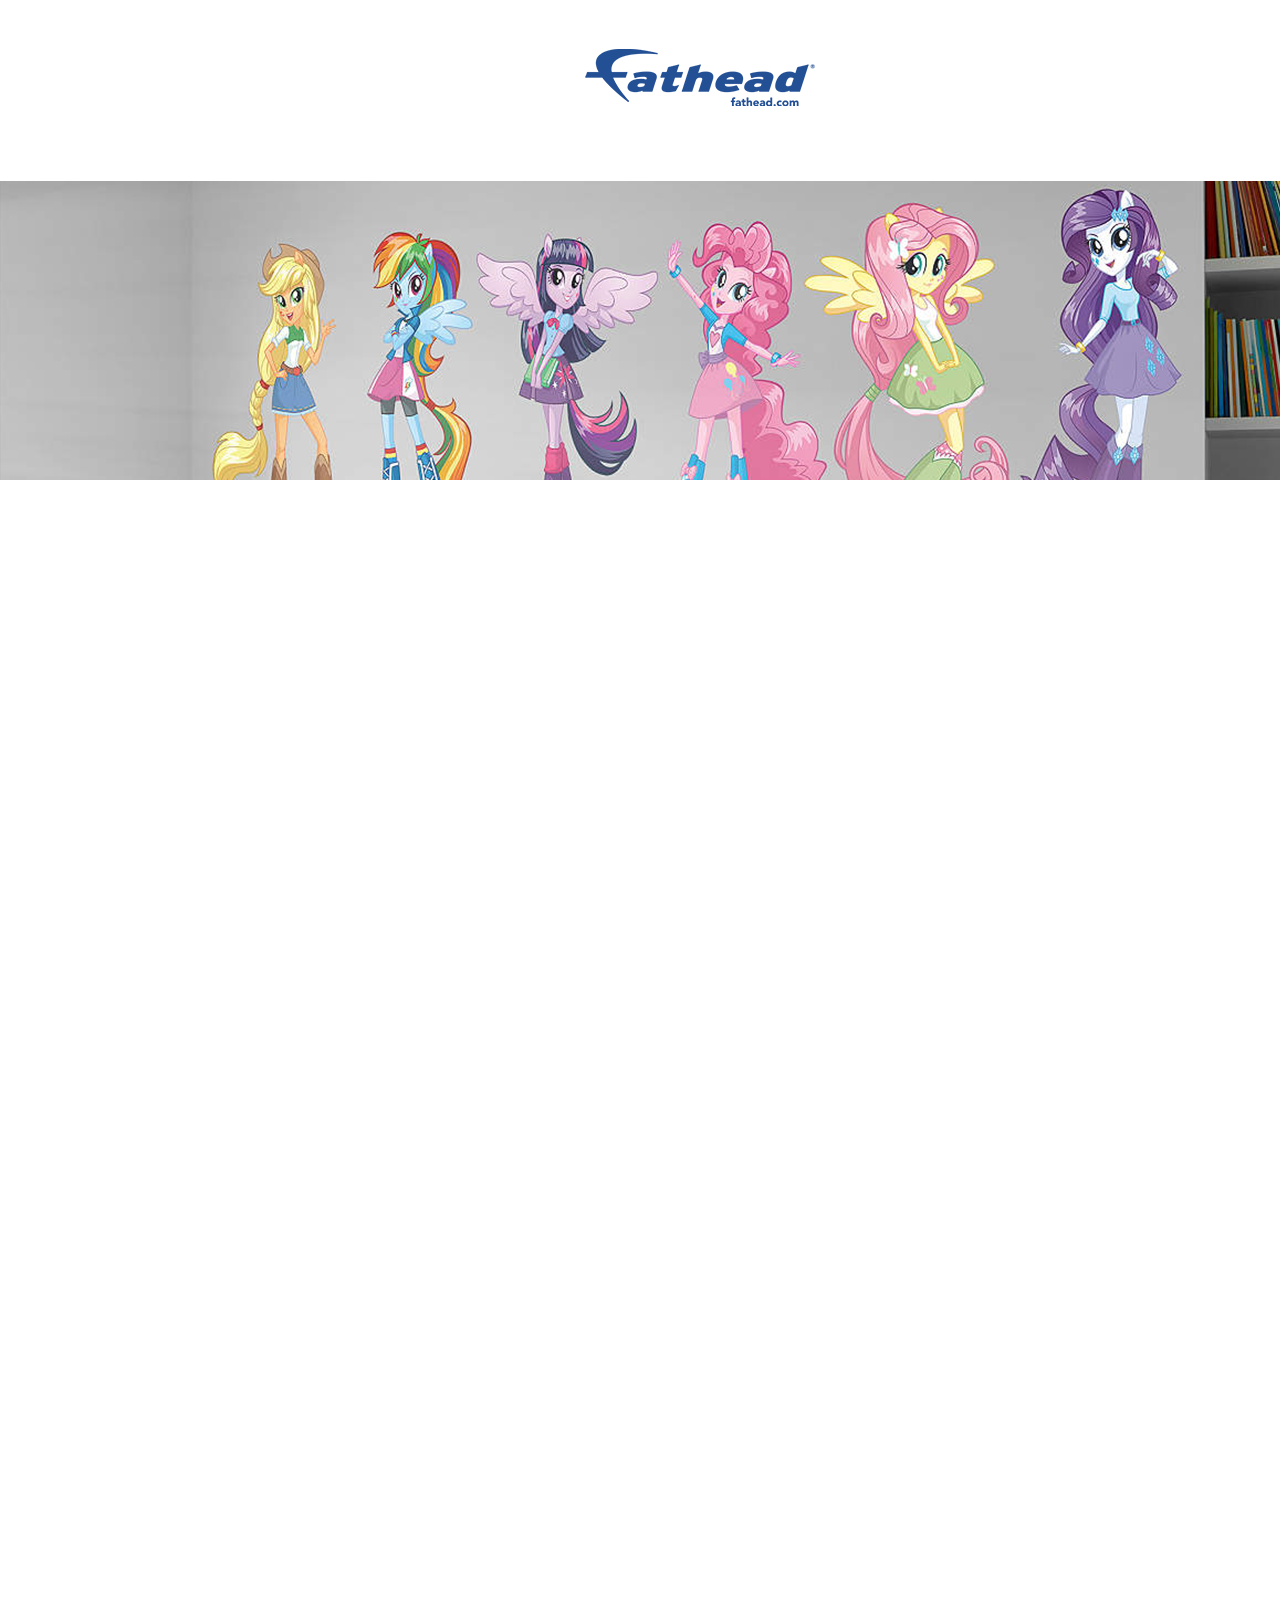
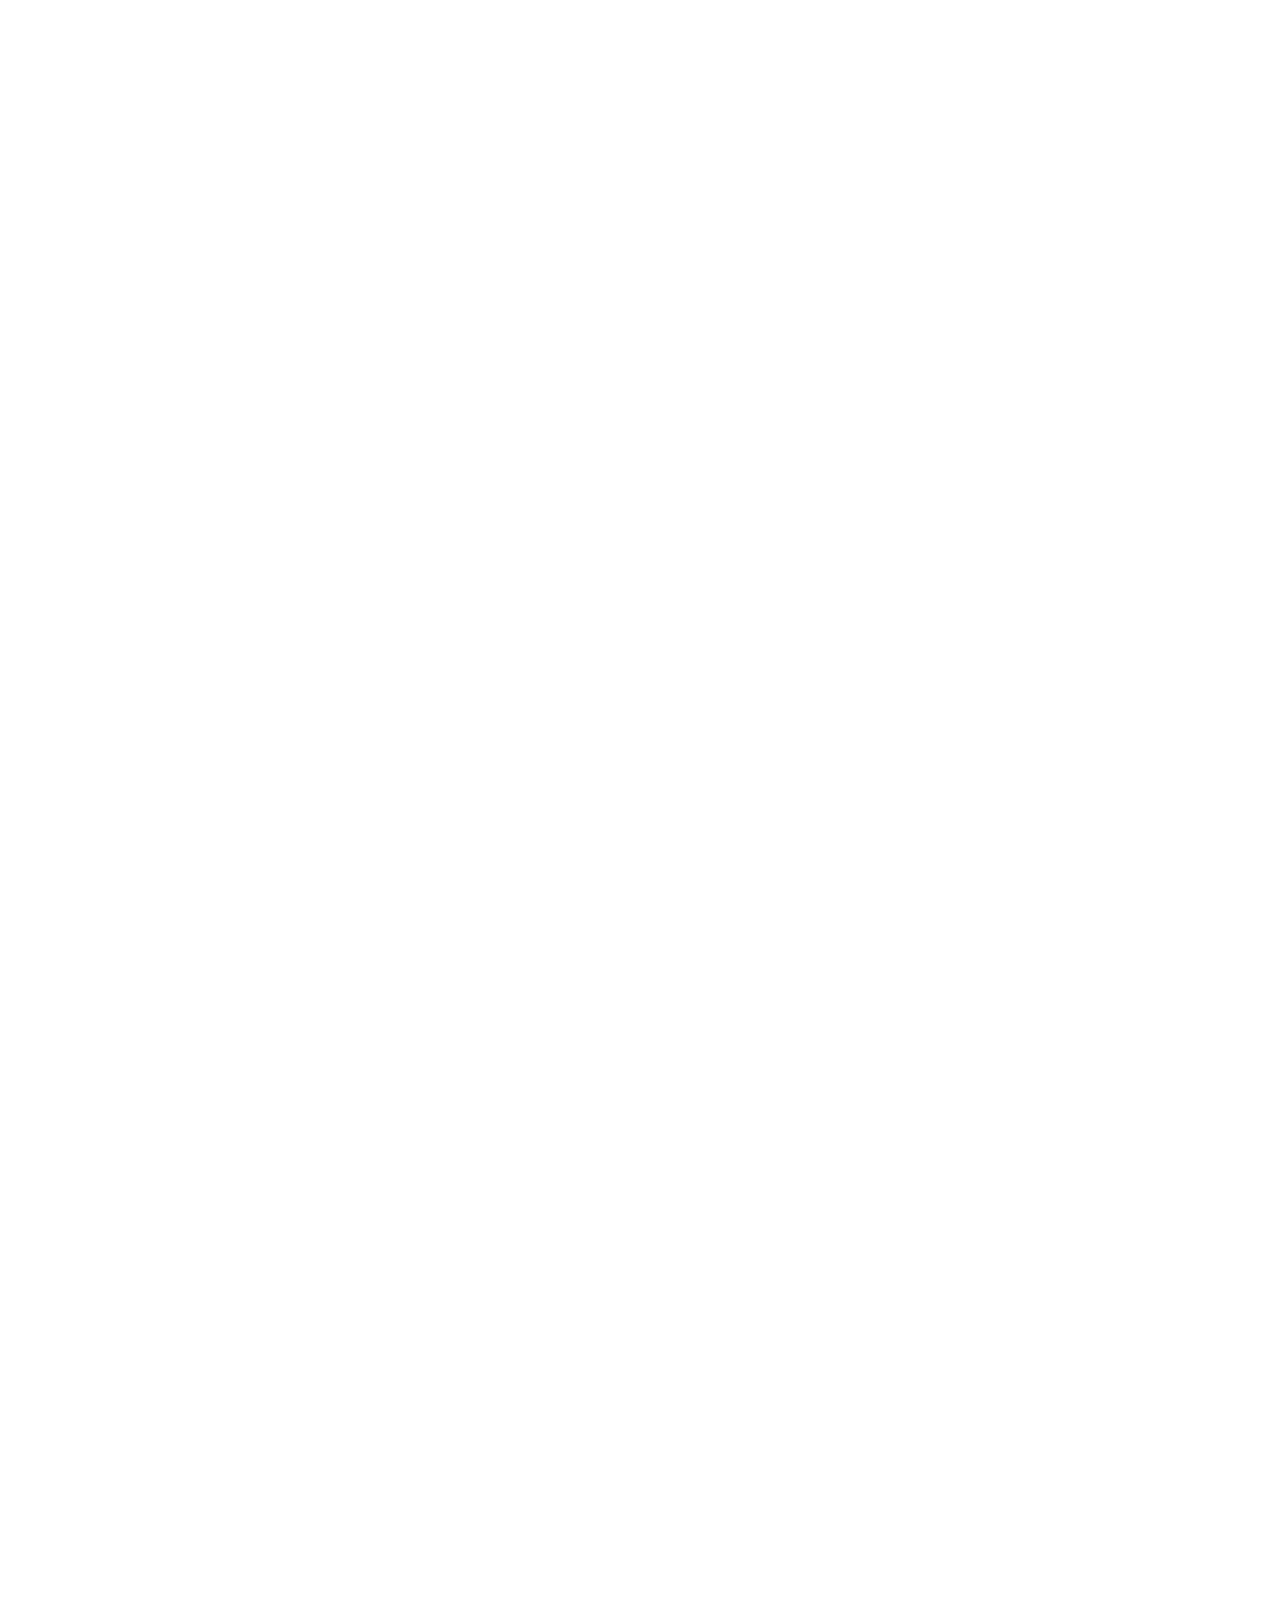
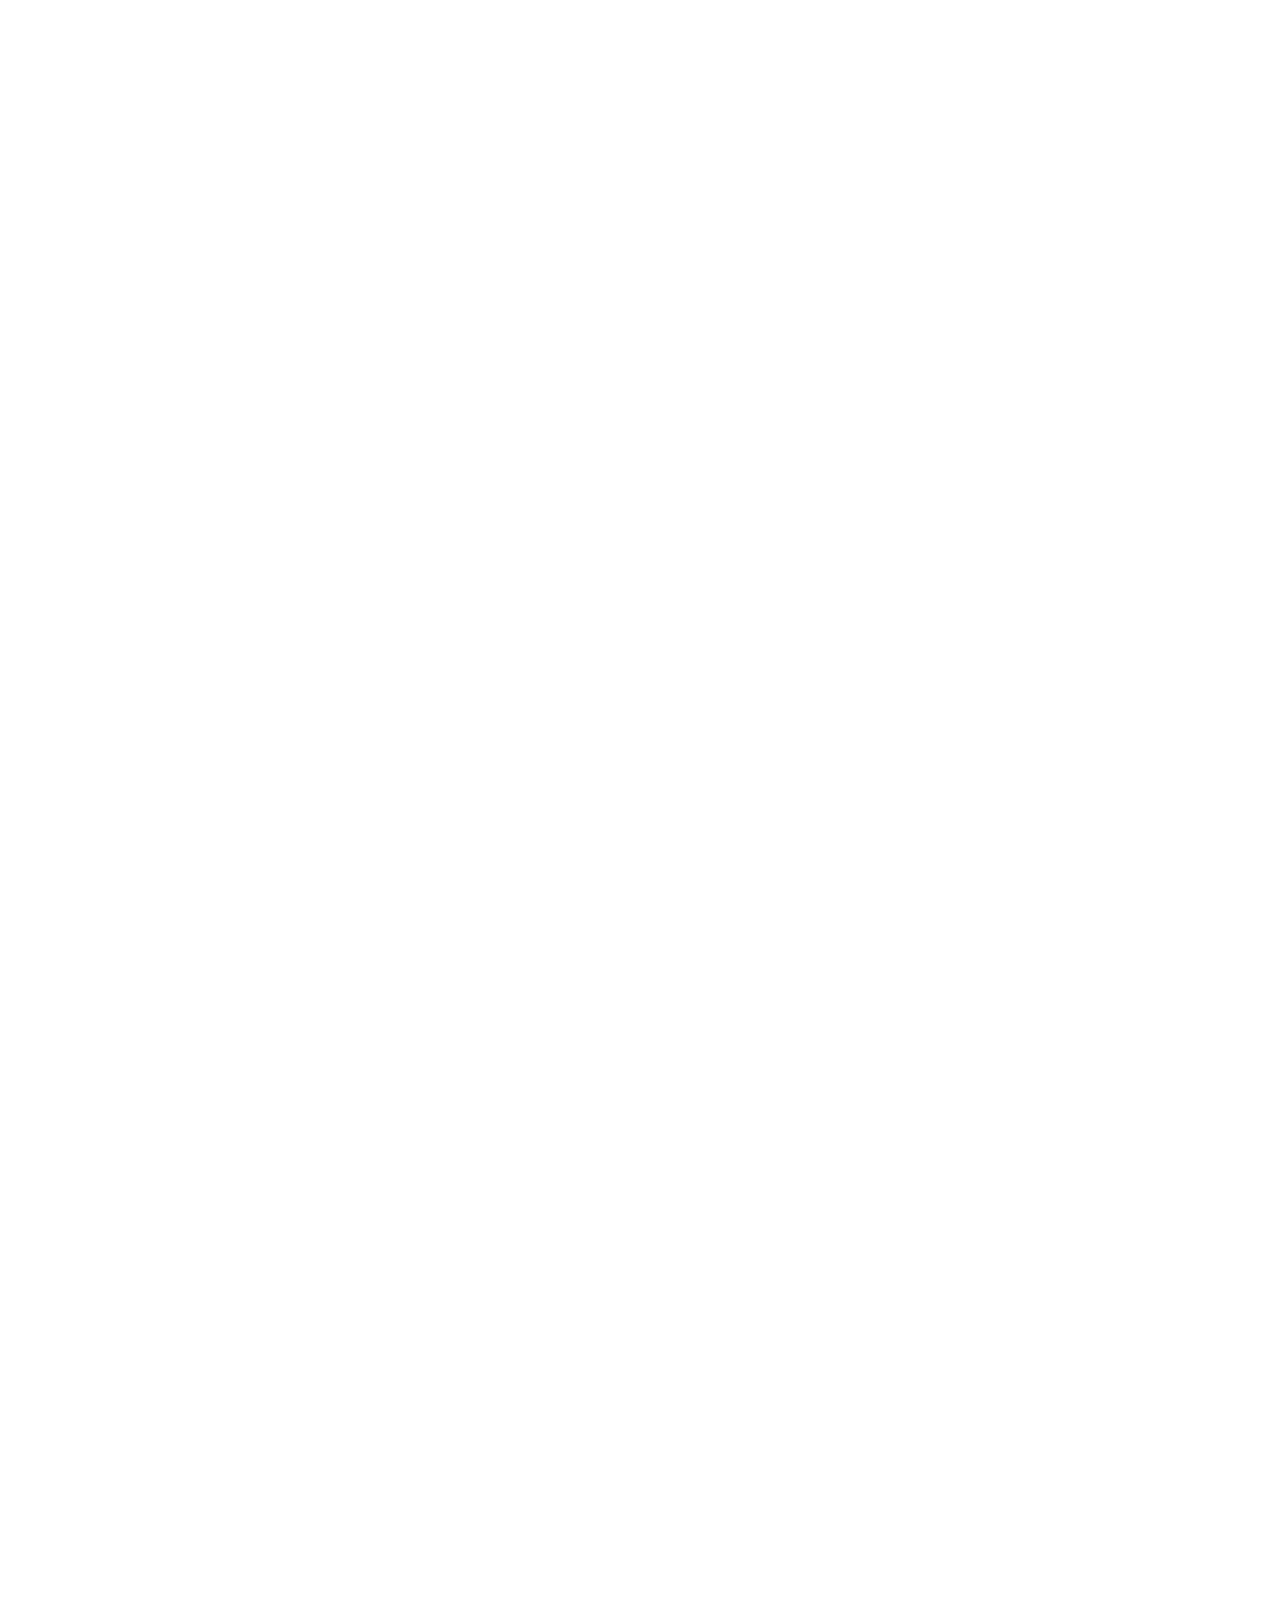
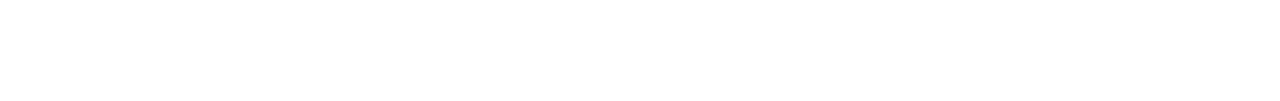
==== index.html @ 7e94edd1 "real first commit" ====
<html>
<head>
<title>PARENTS PAGE | Fathead Code Test</title>
<meta http-equiv="Content-Type" content="text/html; charset=utf-8">
<link rel="stylesheet" href="/styles/style.css">
</head>
<body bgcolor="#FFFFFF" leftmargin="0" topmargin="0" marginwidth="0" marginheight="0">
<table id="Table_01" width="1400" height="4901" border="0" cellpadding="0" cellspacing="0">
	<tr>
		<td width="1400" height="35" colspan="4">
			<img src="images/spacer.gif" width="1400" height="35" alt=""></td>
	</tr>
	<tr>
		<td width="576" height="83">
			<img src="images/spacer.gif" width="576" height="83" alt=""></td>
		<td colspan="2">
			<img src="images/logo.png" width="248" height="83" alt=""></td>
		<td width="576" height="83">
			<img src="images/spacer.gif" width="576" height="83" alt=""></td>
	</tr>
	<tr>
		<td width="822" height="63" colspan="2">
			<img src="images/spacer.gif" width="822" height="63" alt=""></td>
		<td width="578" height="63" colspan="2">
			<img src="images/spacer.gif" width="578" height="63" alt=""></td>
	</tr>
	<tr>
		<td colspan="4">
			<img src="images/header.png" width="1400" height="299" alt=""></td>
	</tr>
	<tr>
		<td width="1400" height="4020" colspan="4">
			<img src="images/spacer.gif" width="1400" height="4020" alt=""></td>
	</tr>
	<tr>
		<td width="1400" height="400" colspan="4">
			<img src="images/spacer.gif" width="1400" height="400" alt=""></td>
	</tr>
	<tr>
		<td>
			<img src="images/spacer.gif" width="576" height="1" alt=""></td>
		<td>
			<img src="images/spacer.gif" width="246" height="1" alt=""></td>
		<td>
			<img src="images/spacer.gif" width="2" height="1" alt=""></td>
		<td>
			<img src="images/spacer.gif" width="576" height="1" alt=""></td>
	</tr>
</table>
</body>
</html>
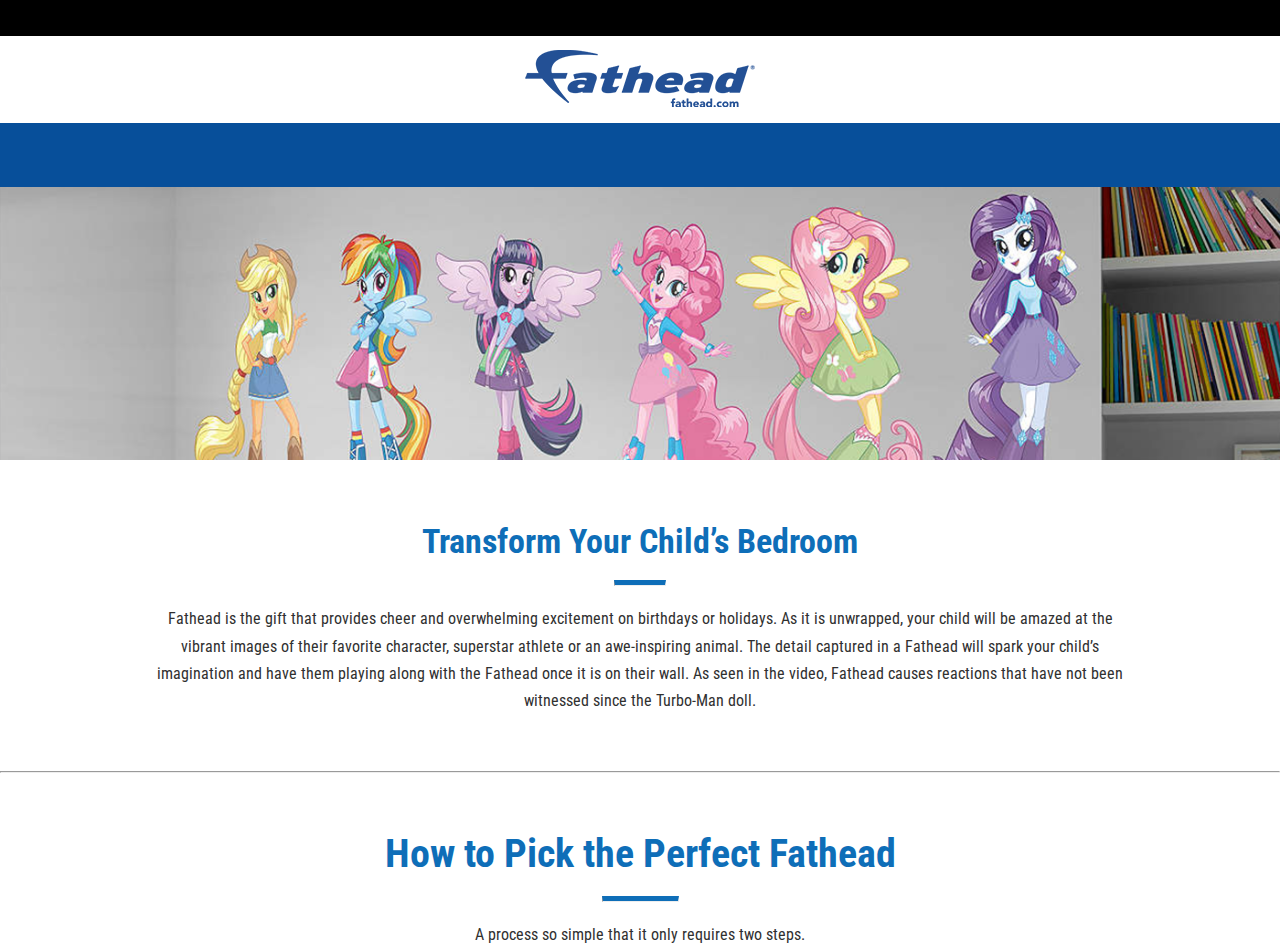
==== commit 13143d20: "started over without slicing the image" ====
--- a/index.html
+++ b/index.html
@@ -1,51 +1,32 @@
+<!DOCTYPE html>
 <html>
-<head>
-<title>PARENTS PAGE | Fathead Code Test</title>
-<meta http-equiv="Content-Type" content="text/html; charset=utf-8">
-<link rel="stylesheet" href="/styles/style.css">
-</head>
-<body bgcolor="#FFFFFF" leftmargin="0" topmargin="0" marginwidth="0" marginheight="0">
-<table id="Table_01" width="1400" height="4901" border="0" cellpadding="0" cellspacing="0">
-	<tr>
-		<td width="1400" height="35" colspan="4">
-			<img src="images/spacer.gif" width="1400" height="35" alt=""></td>
-	</tr>
-	<tr>
-		<td width="576" height="83">
-			<img src="images/spacer.gif" width="576" height="83" alt=""></td>
-		<td colspan="2">
-			<img src="images/logo.png" width="248" height="83" alt=""></td>
-		<td width="576" height="83">
-			<img src="images/spacer.gif" width="576" height="83" alt=""></td>
-	</tr>
-	<tr>
-		<td width="822" height="63" colspan="2">
-			<img src="images/spacer.gif" width="822" height="63" alt=""></td>
-		<td width="578" height="63" colspan="2">
-			<img src="images/spacer.gif" width="578" height="63" alt=""></td>
-	</tr>
-	<tr>
-		<td colspan="4">
-			<img src="images/header.png" width="1400" height="299" alt=""></td>
-	</tr>
-	<tr>
-		<td width="1400" height="4020" colspan="4">
-			<img src="images/spacer.gif" width="1400" height="4020" alt=""></td>
-	</tr>
-	<tr>
-		<td width="1400" height="400" colspan="4">
-			<img src="images/spacer.gif" width="1400" height="400" alt=""></td>
-	</tr>
-	<tr>
-		<td>
-			<img src="images/spacer.gif" width="576" height="1" alt=""></td>
-		<td>
-			<img src="images/spacer.gif" width="246" height="1" alt=""></td>
-		<td>
-			<img src="images/spacer.gif" width="2" height="1" alt=""></td>
-		<td>
-			<img src="images/spacer.gif" width="576" height="1" alt=""></td>
-	</tr>
-</table>
-</body>
+  <head>
+    <meta charset="utf-8">
+    <title>PARENTS PAGE | Fathead Code Test</title>
+    <link rel="stylesheet" href="styles/style.css">
+  </head>
+  <body>
+    <div id="container">
+      <div id="top"></div>  <!-- black bar -->
+        <div id="logo">
+          <img src="images/logo.png">
+        </div>  <!-- close logo   -->
+        <div id="underLogo"></div>  <!-- blue bar -->
+        <div id="header">
+          <img src="images/header.png">
+        </div>  <!-- close header   -->
+      <section id="stuff"> <br><br><br>
+        <h2>Transform Your Child’s Bedroom</h2> <br>
+        <hr class="blue"><br>
+        <p class="one">Fathead is the gift that provides cheer and overwhelming excitement on birthdays or holidays. As it is unwrapped, your child will be
+amazed at the vibrant images of their favorite character, superstar athlete or an awe-inspiring animal. The detail captured in a Fathead
+will spark your child’s imagination and have them playing along with the Fathead once it is on their wall. As seen in the video, Fathead
+causes reactions that have not been witnessed since the Turbo-Man doll.</p>
+<br><br><br><hr><br><br><br>
+        <h1>How to Pick the Perfect Fathead</h1><br>
+        <hr class="bluee"><br>
+        <p class="one">A process so simple that it only requires two steps.</p>
+      </section>
+    </div>  <!-- close container   -->
+  </body>
 </html>
--- a/styles/style.css
+++ b/styles/style.css
@@ -0,0 +1,79 @@
+@import url('https://fonts.googleapis.com/css?family=Roboto+Condensed');
+
+* {
+margin: 0px;
+padding: 0px;
+}
+
+body {
+  font-family: 'Roboto Condensed';
+  color: #303030;
+}
+
+p {
+  font-family: 'Roboto Condensed';
+  margin: auto;
+  color: #303030;
+  font-size: 15px;
+  text-align: center;
+}
+
+p.one {
+  font-family: 'Roboto Condensed';
+  max-width: 77%;
+  margin: auto;
+  color: #303030;
+  line-height: 1.7;
+  font-size: 16px;
+  text-align: center;
+}
+
+h1 {
+  font-size: 40px;
+  font-family: 'Roboto Condensed';
+  color: #0e6eb8;
+  text-align: center;
+}
+
+h2 {
+  font-size: 34px;
+  font-family: 'Roboto Condensed';
+  color: #0e6eb8;
+  text-align: center;
+}
+
+hr.blue {
+  border-top: 5px solid #0e6eb8;
+  width: 50px;
+  margin: auto;
+}
+
+hr.bluee {
+  border-top: 5px solid #0e6eb8;
+  width: 75px;
+  margin: auto;
+}
+
+img {
+  max-width: 100%;
+}
+
+#logo {
+  text-align: center;
+}
+
+#top {
+  position: static;
+  z-index: 1;
+  width: 100%;
+  height: 36px;
+  background-color: #000000;
+}
+
+#underLogo {
+  /*position: relative;
+  top: 157px;*/
+  width: 100%;
+  height: 64px;
+  background-color: #074f9a;
+}
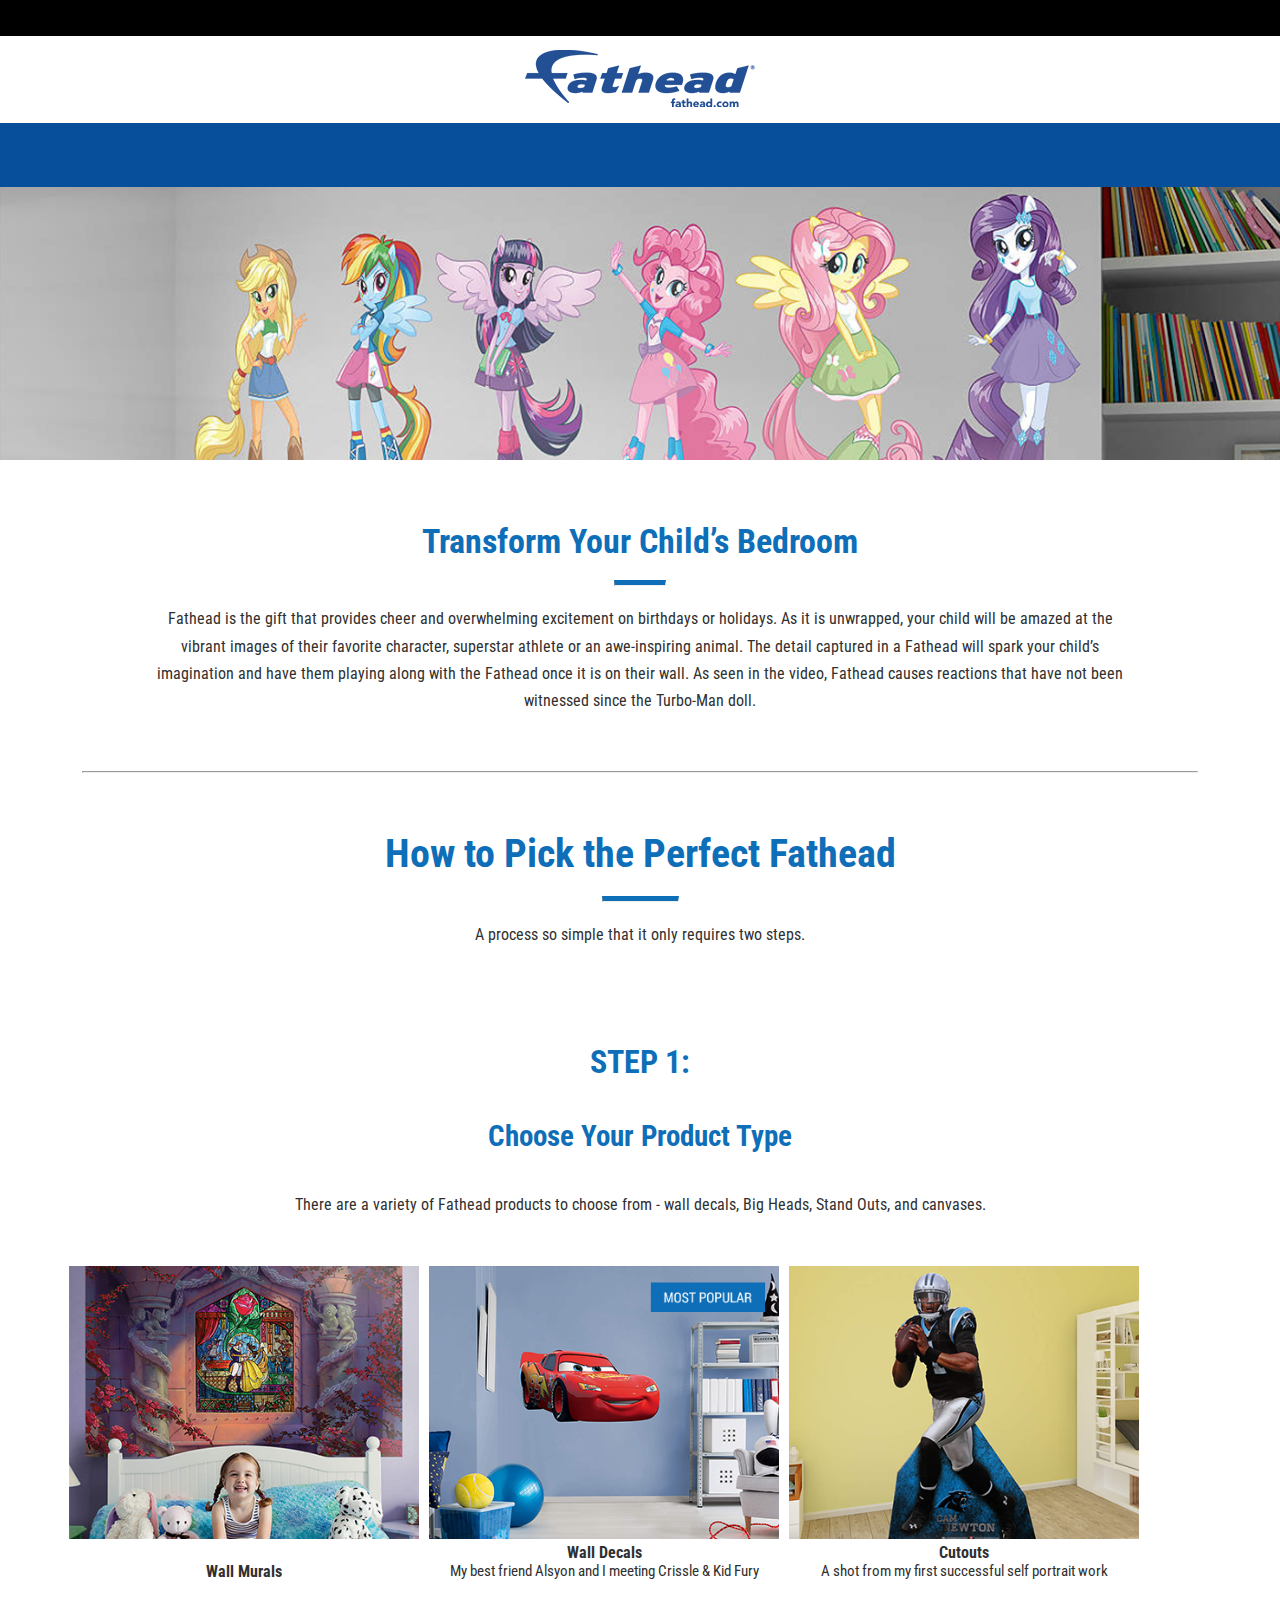
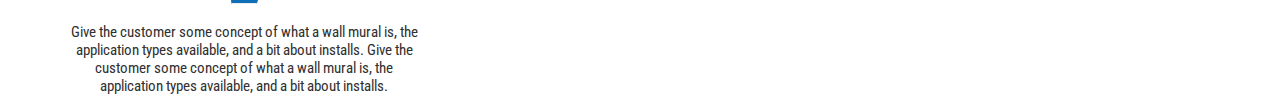
==== commit 9b878abb: "pushing progress" ====
--- a/index.html
+++ b/index.html
@@ -25,7 +25,24 @@
 <br><br><br><hr><br><br><br>
         <h1>How to Pick the Perfect Fathead</h1><br>
         <hr class="bluee"><br>
-        <p class="one">A process so simple that it only requires two steps.</p>
+        <p class="one">A process so simple that it only requires two steps.</p><br><br><br><br><br>
+        <h3>Step 1:</h3><br><br>
+        <h4>Choose Your Product Type</h4><br><br>
+        <p class="one">There are a variety of Fathead products to choose from - wall decals, Big Heads, Stand Outs, and canvases.</p><br><br>
+          <div id="stepOne">
+            <div class="thingy"><img src="images/girl.png" /><br><br><h5>Wall Murals</h5><br>
+              <hr class="blueee"><br>
+            <p>Give the customer some concept of what
+              a wall mural is, the application types
+              available, and a bit about installs. Give
+              the customer some concept of what
+              a wall mural is, the application types
+              available, and a bit about installs.</p></div>
+            <div class="thingy"><img src="images/cars.png" /><h5>Wall Decals</h5>
+            <p>My best friend Alsyon and I meeting Crissle & Kid Fury</p></div>
+            <div class="thingy"><img src="images/cam.png" /><h5>Cutouts</h5>
+            <p>A shot from my first successful self portrait work</p></div>
+          </div>
       </section>
     </div>  <!-- close container   -->
   </body>
--- a/styles/style.css
+++ b/styles/style.css
@@ -42,6 +42,34 @@
   text-align: center;
 }
 
+h3 {
+  font-size: 32px;
+  text-transform: uppercase;
+  font-weight: bold;
+  font-family: 'Roboto Condensed';
+  color: #0e6eb8;
+  text-align: center;
+}
+
+h4 {
+  font-size: 29px;
+  font-family: 'Roboto Condensed';
+  color: #0e6eb8;
+  text-align: center;
+}
+
+h5 {
+  font-size: 16px;
+  font-family: 'Roboto Condensed';
+  color: #303030;
+  text-align: center;
+}
+
+hr {
+  width: 87%;
+  margin: auto;
+}
+
 hr.blue {
   border-top: 5px solid #0e6eb8;
   width: 50px;
@@ -54,8 +82,29 @@
   margin: auto;
 }
 
+hr.blueee {
+  border-top: 3px solid #0e6eb8;
+  width: 25px;
+  margin: auto;
+}
+
 img {
   max-width: 100%;
+}
+
+#stepOne {
+  width: 90%;
+  margin:auto;
+  padding: 5px;
+}
+
+.thingy {
+    margin: 5px;
+    border: 0px;
+    float: left;
+    background-color: #ffffff;
+    width: 350px;
+    height: auto;
 }
 
 #logo {
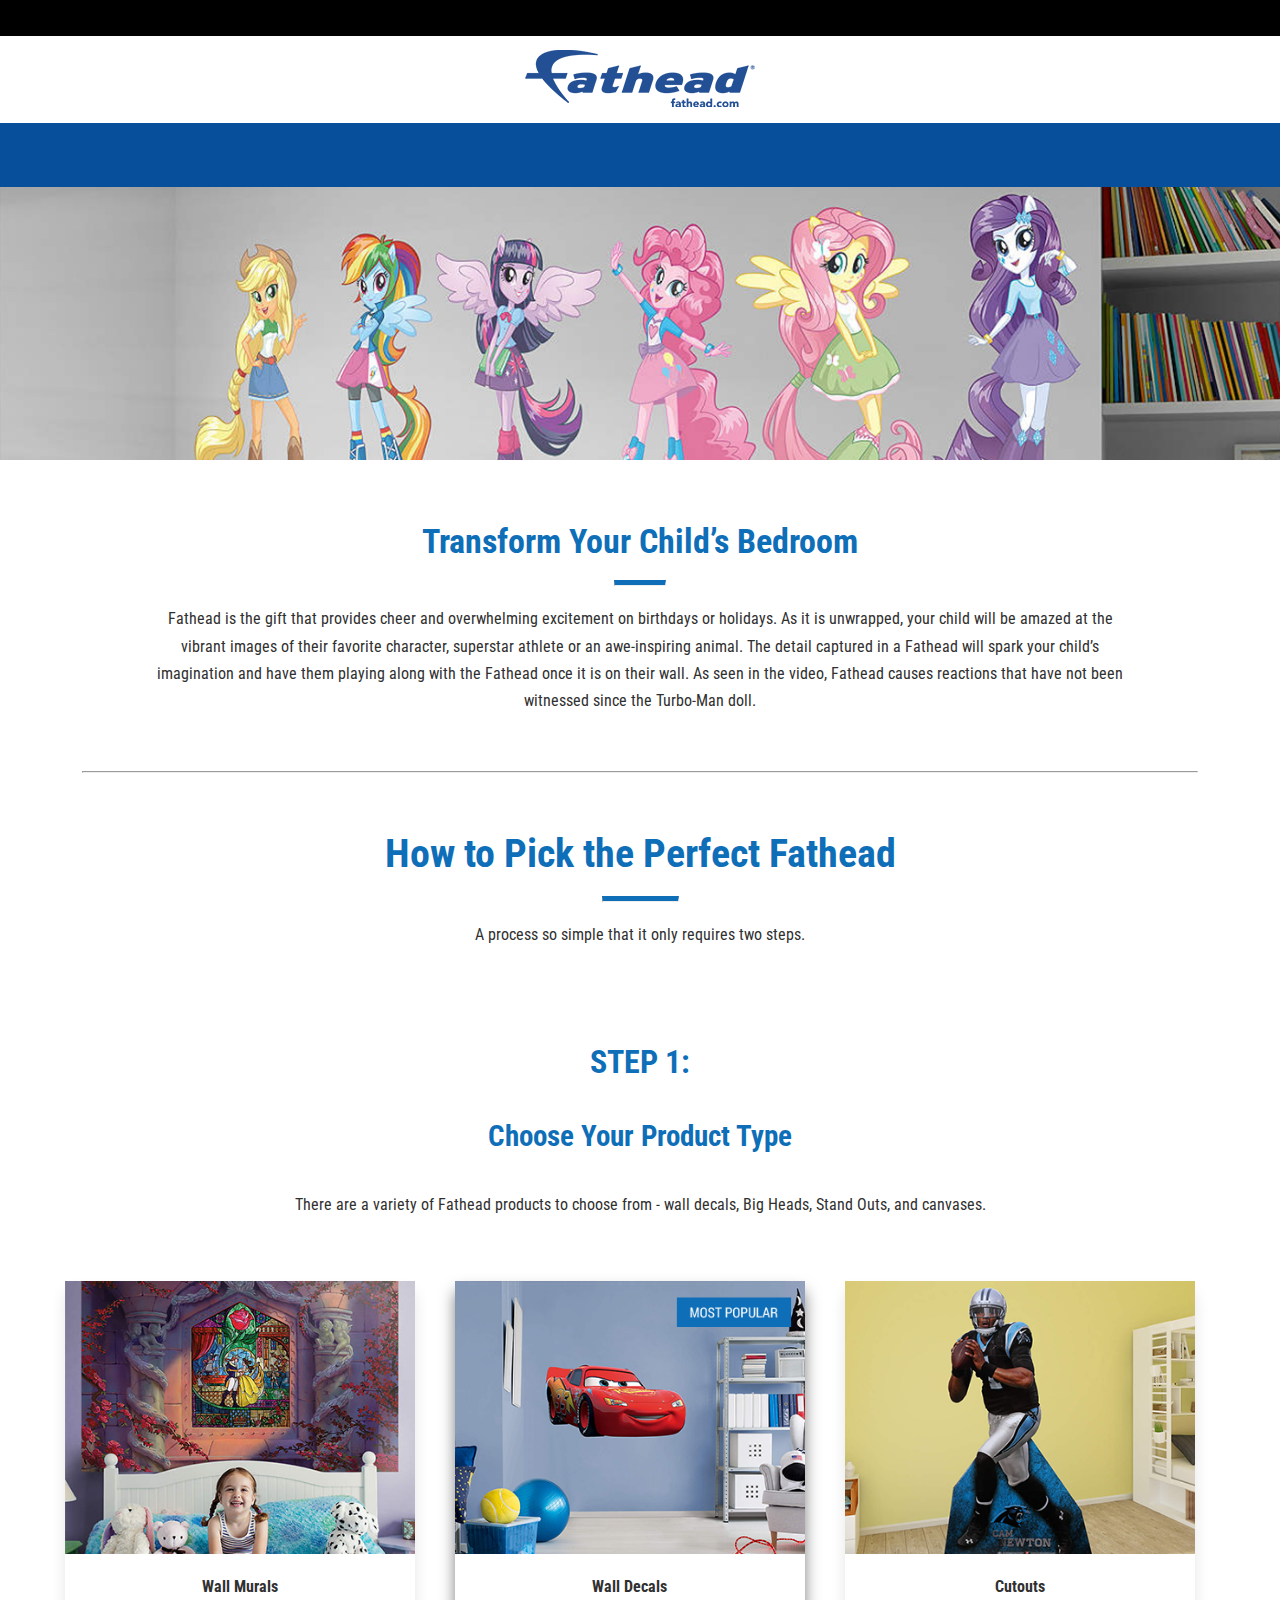
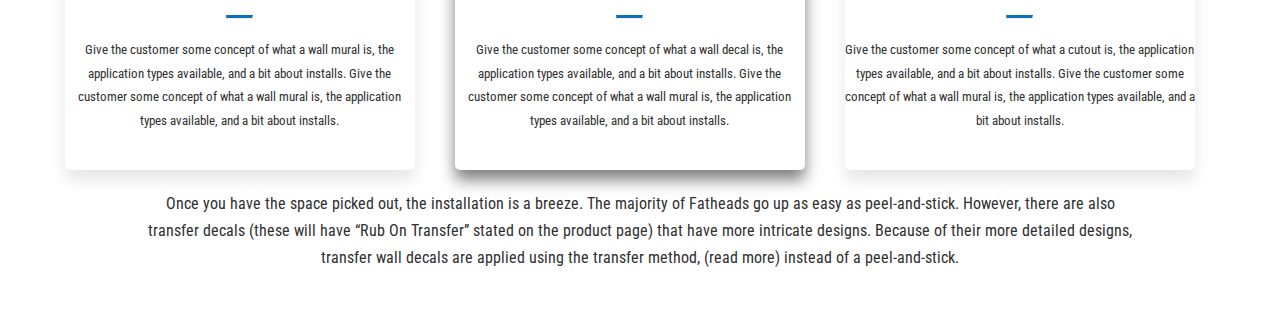
==== commit 663135eb: "added box shadow hover" ====
--- a/index.html
+++ b/index.html
@@ -30,6 +30,7 @@
         <h4>Choose Your Product Type</h4><br><br>
         <p class="one">There are a variety of Fathead products to choose from - wall decals, Big Heads, Stand Outs, and canvases.</p><br><br>
           <div id="stepOne">
+  <!-- wall murals -->
             <div class="thingy"><img src="images/girl.png" /><br><br><h5>Wall Murals</h5><br>
               <hr class="blueee"><br>
             <p>Give the customer some concept of what
@@ -37,13 +38,31 @@
               available, and a bit about installs. Give
               the customer some concept of what
               a wall mural is, the application types
-              available, and a bit about installs.</p></div>
-            <div class="thingy"><img src="images/cars.png" /><h5>Wall Decals</h5>
-            <p>My best friend Alsyon and I meeting Crissle & Kid Fury</p></div>
-            <div class="thingy"><img src="images/cam.png" /><h5>Cutouts</h5>
-            <p>A shot from my first successful self portrait work</p></div>
-          </div>
+              available, and a bit about installs.</p><br><br></div>
+    <!-- wall decals -->
+            <div class="thingyCar"><img src="images/cars.png" /><br><br><h5>Wall Decals</h5><br>
+              <hr class="blueee"><br>
+            <p>Give the customer some concept of what
+              a wall decal is, the application types
+              available, and a bit about installs. Give
+              the customer some concept of what
+              a wall mural is, the application types
+              available, and a bit about installs.</p><br><br></div>
+    <!-- cutouts -->
+            <div class="thingy"><img src="images/cam.png" /><br><br><h5>Cutouts</h5><br>
+              <hr class="blueee"><br>
+            <p>Give the customer some concept of what
+              a cutout is, the application types
+              available, and a bit about installs. Give
+              the customer some concept of what
+              a wall mural is, the application types
+              available, and a bit about installs.</p><br><br> </div>
+          </div>   <!-- closes stepOne --><br><br><br>
+
+        <p class="one"><br><br><br>Once you have the space picked out, the installation is a breeze. The majority of Fatheads go up as easy as peel-and-stick. However, there are also
+transfer decals (these will have “Rub On Transfer” stated on the product page) that have more intricate designs. Because of their more detailed designs,
+transfer wall decals are applied using the transfer method, (read more) instead of a peel-and-stick.</p><br><br><br>
       </section>
-    </div>  <!-- close container   -->
+    </div>  <!-- closes container   -->
   </body>
 </html>
--- a/styles/style.css
+++ b/styles/style.css
@@ -1,10 +1,12 @@
 @import url('https://fonts.googleapis.com/css?family=Roboto+Condensed');
 
+      /*eliminates white space around edges of page --------------------*/
 * {
 margin: 0px;
 padding: 0px;
 }
 
+      /*text stuff --------------------*/
 body {
   font-family: 'Roboto Condensed';
   color: #303030;
@@ -14,7 +16,8 @@
   font-family: 'Roboto Condensed';
   margin: auto;
   color: #303030;
-  font-size: 15px;
+  line-height: 1.8;
+  font-size: 13px;
   text-align: center;
 }
 
@@ -64,7 +67,7 @@
   color: #303030;
   text-align: center;
 }
-
+      /*dividers --------------------*/
 hr {
   width: 87%;
   margin: auto;
@@ -87,24 +90,92 @@
   width: 25px;
   margin: auto;
 }
-
+        /*keeps images at 100% of browser --------------------*/
 img {
   max-width: 100%;
 }
+        /*step 1 w/ box shadow hover (thingyCar selects the Wall Decals option) --------------------*/
 
 #stepOne {
-  width: 90%;
+  width: 93%;
   margin:auto;
   padding: 5px;
 }
 
 .thingy {
-    margin: 5px;
+    margin: 20px;
     border: 0px;
     float: left;
     background-color: #ffffff;
     width: 350px;
     height: auto;
+    border-radius: 5px;
+    box-shadow: 0 10px 15px rgba(0, 0, 0, 0.1);
+    border-radius: 5px;
+    -webkit-transition: all 0.6s cubic-bezier(0.165, 0.84, 0.44, 1);
+    transition: all 0.6s cubic-bezier(0.165, 0.84, 0.44, 1);
+}
+
+.thingyCar {
+    margin: 20px;
+    border: 0px;
+    float: left;
+    background-color: #ffffff;
+    width: 350px;
+    height: auto;
+    border-radius: 5px;
+    box-shadow: 0 10px 15px rgba(0, 0, 0, 0.5);
+    border-radius: 5px;
+    -webkit-transition: all 0.6s cubic-bezier(0.165, 0.84, 0.44, 1);
+    transition: all 0.6s cubic-bezier(0.165, 0.84, 0.44, 1);
+}
+
+.thingy::after {
+  content: "";
+  border-radius: 5px;
+  position: absolute;
+  z-index: -1;
+  top: 0;
+  left: 0;
+  width: 100%;
+  height: 100%;
+  box-shadow: 0 5px 15px rgba(0, 0, 0, 0.3);
+  opacity: 0;
+  -webkit-transition: all 0.6s cubic-bezier(0.165, 0.84, 0.44, 1);
+  transition: all 0.6s cubic-bezier(0.165, 0.84, 0.44, 1);
+}
+
+.thingyCar::after {
+  content: "";
+  border-radius: 5px;
+  position: absolute;
+  z-index: -1;
+  top: 0;
+  left: 0;
+  width: 100%;
+  height: 100%;
+  box-shadow: 0 5px 15px rgba(0, 0, 0, 0.3);
+  opacity: 0;
+  -webkit-transition: all 0.6s cubic-bezier(0.165, 0.84, 0.44, 1);
+  transition: all 0.6s cubic-bezier(0.165, 0.84, 0.44, 1);
+}
+
+.thingy:hover {
+  -webkit-transform: scale(1.15, 1.15);
+  transform: scale(1.15, 1.15);
+}
+
+.thingyCar:hover {
+  -webkit-transform: scale(1.15, 1.15);
+  transform: scale(1.15, 1.15);
+}
+
+.thingy:hover::after {
+    opacity: 1;
+}
+
+.thingyCar:hover::after {
+    opacity: 1;
 }
 
 #logo {
@@ -120,8 +191,6 @@
 }
 
 #underLogo {
-  /*position: relative;
-  top: 157px;*/
   width: 100%;
   height: 64px;
   background-color: #074f9a;
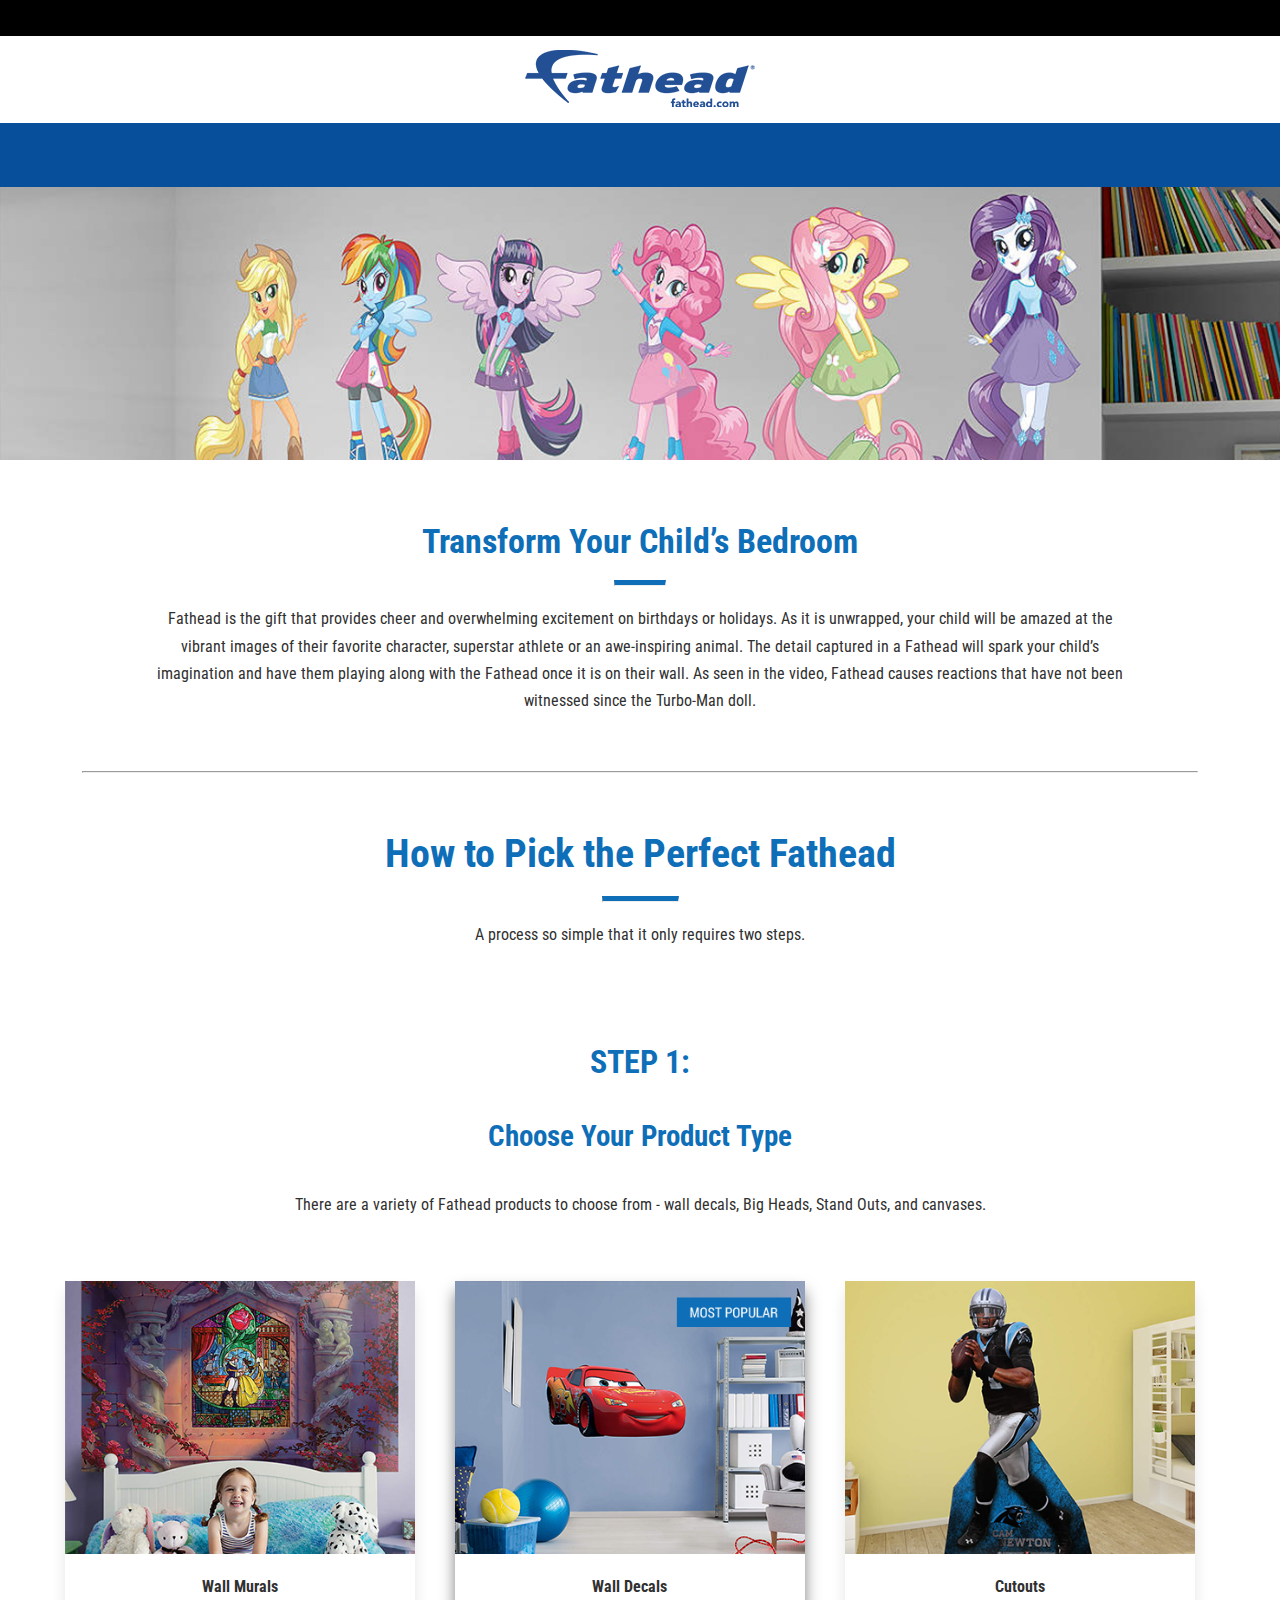
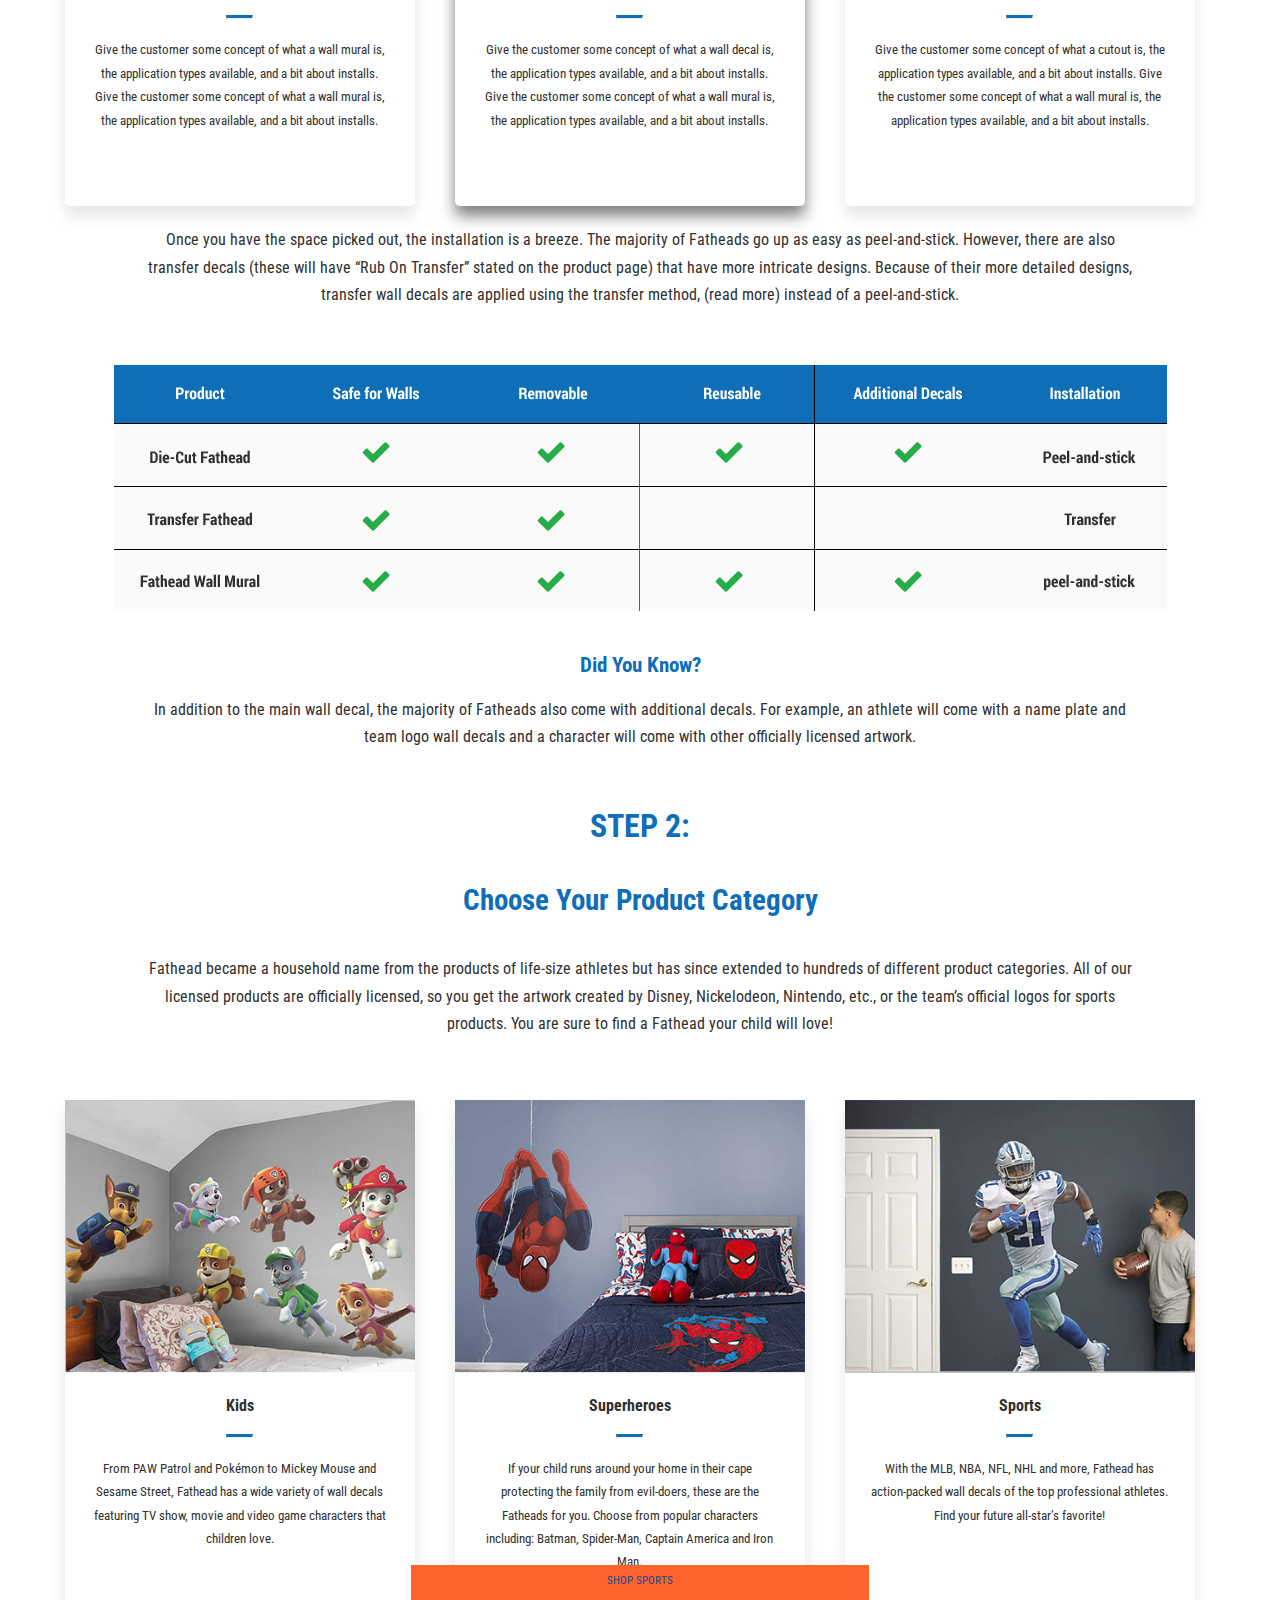
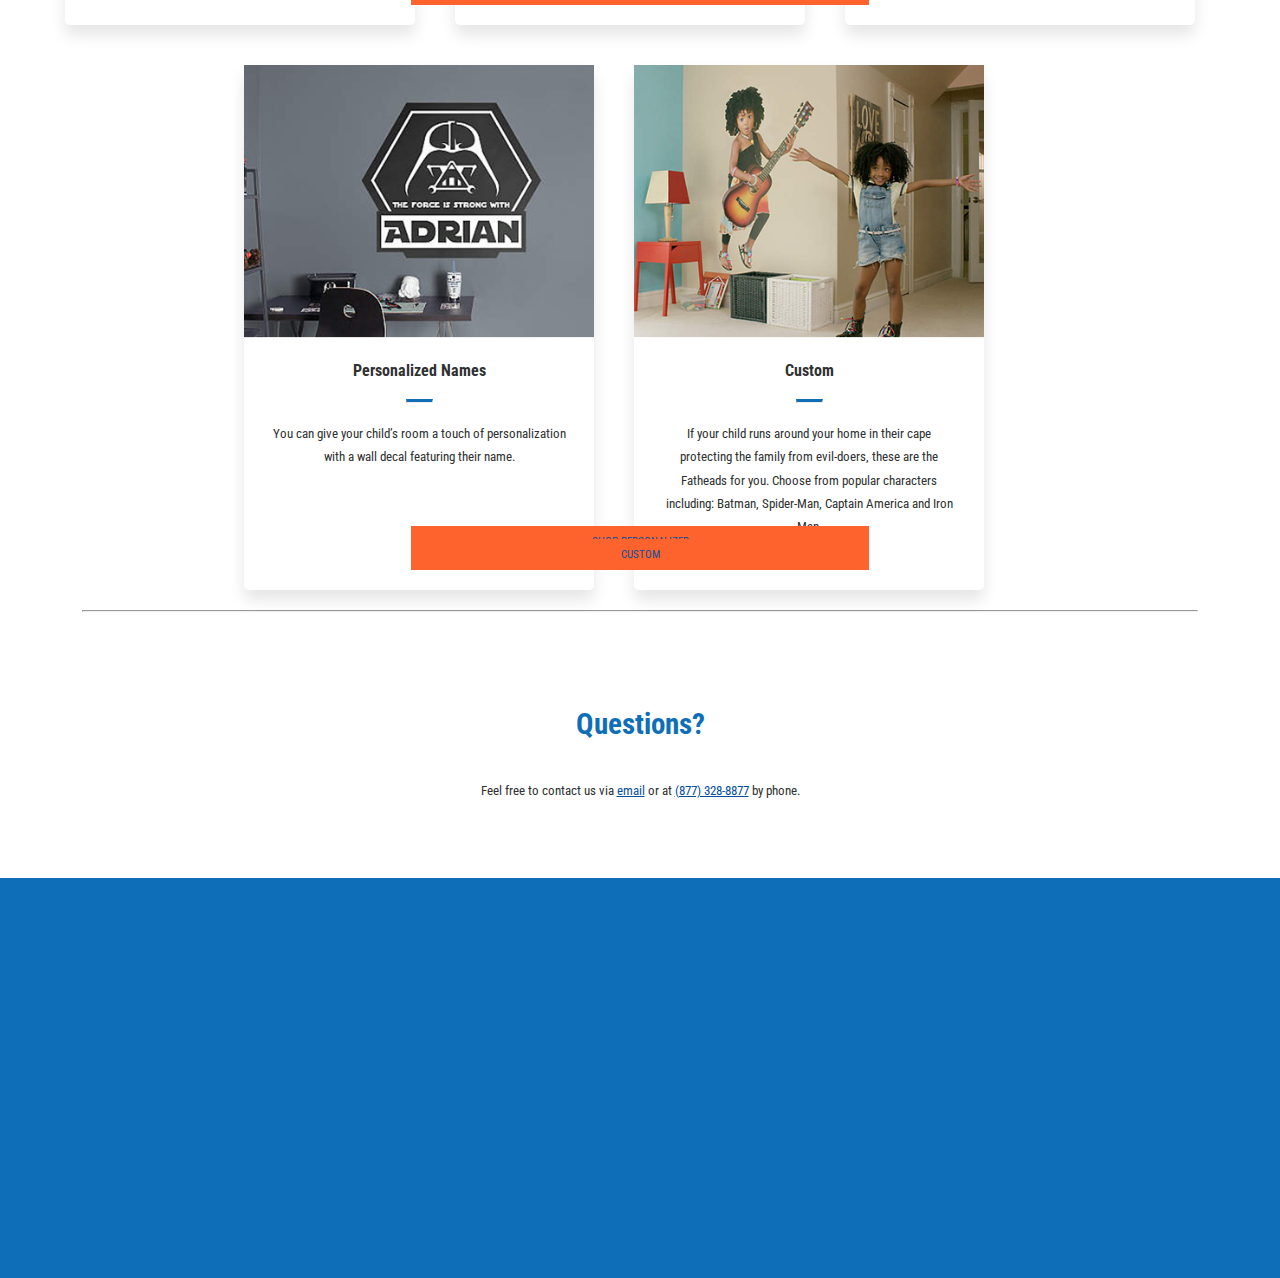
==== commit 12b12ff3: "web view finished. yessssssss." ====
--- a/index.html
+++ b/index.html
@@ -33,7 +33,7 @@
   <!-- wall murals -->
             <div class="thingy"><img src="images/girl.png" /><br><br><h5>Wall Murals</h5><br>
               <hr class="blueee"><br>
-            <p>Give the customer some concept of what
+            <p class="two">Give the customer some concept of what
               a wall mural is, the application types
               available, and a bit about installs. Give
               the customer some concept of what
@@ -42,7 +42,7 @@
     <!-- wall decals -->
             <div class="thingyCar"><img src="images/cars.png" /><br><br><h5>Wall Decals</h5><br>
               <hr class="blueee"><br>
-            <p>Give the customer some concept of what
+            <p class="two">Give the customer some concept of what
               a wall decal is, the application types
               available, and a bit about installs. Give
               the customer some concept of what
@@ -51,7 +51,7 @@
     <!-- cutouts -->
             <div class="thingy"><img src="images/cam.png" /><br><br><h5>Cutouts</h5><br>
               <hr class="blueee"><br>
-            <p>Give the customer some concept of what
+            <p class="two">Give the customer some concept of what
               a cutout is, the application types
               available, and a bit about installs. Give
               the customer some concept of what
@@ -62,7 +62,76 @@
         <p class="one"><br><br><br>Once you have the space picked out, the installation is a breeze. The majority of Fatheads go up as easy as peel-and-stick. However, there are also
 transfer decals (these will have “Rub On Transfer” stated on the product page) that have more intricate designs. Because of their more detailed designs,
 transfer wall decals are applied using the transfer method, (read more) instead of a peel-and-stick.</p><br><br><br>
+      <div id="chart">
+        <img src="images/chart.png">
+      </div>  <!-- closes chart -->
+      <br><br><h6>Did You Know?</h6><br>
+      <p class="one">In addition to the main wall decal, the majority of Fatheads also come with additional decals. For example, an athlete will come with a name plate and
+team logo wall decals and a character will come with other officially licensed artwork.</p><br><br><br>
+  <h3>Step 2:</h3><br><br>
+  <h4>Choose Your Product Category</h4><br><br>
+    <p class="one">Fathead became a household name from the products of life-size athletes but has since extended to hundreds of different product categories. All of our
+licensed products are officially licensed, so you get the artwork created by Disney, Nickelodeon, Nintendo, etc., or the team’s official logos for sports
+products. You are sure to find a Fathead your child will love!</p><br><br>
+
+<div id="stepTwo">
+<!-- kids -->
+  <div class="thingy"><img src="images/kids.png" /><br><br><h5>Kids</h5><br>
+    <hr class="blueee"><br>
+  <p class="two">From PAW Patrol and Pokémon to Mickey Mouse and
+Sesame Street, Fathead has a wide variety of wall decals
+featuring TV show, movie and video game characters that
+children love.</p><br>
+<div id="button"><a href="#" class="button">SHOP KIDS</a></div>
+</div>
+<!-- superheroes -->
+  <div class="thingy"><img src="images/heros.png" /><br><br><h5>Superheroes</h5><br>
+    <hr class="blueee"><br>
+  <p class="two">If your child runs around your home in their cape
+protecting the family from evil-doers, these are the
+Fatheads for you. Choose from popular characters
+including: Batman, Spider-Man, Captain America and
+Iron Man.</p>
+<div id="button"><a href="#" class="button">SHOP SUPERHEROES</a></div>
+</div>
+<!-- sports -->
+  <div class="thingy"><img src="images/sports.png" /><br><br><h5>Sports</h5><br>
+    <hr class="blueee"><br>
+  <p class="two">With the MLB, NBA, NFL, NHL and more, Fathead has
+action-packed wall decals of the top professional
+athletes. Find your future all-star’s favorite!</p><br><br>
+<div id="button"><a href="#" class="button">SHOP SPORTS</a></div>
+ </div>
+</div>   <!-- closes steptwo --><br><br><br>
+
+<div id="stepToo">
+<!-- personalized -->
+  <div class="thingy"><img src="images/personalized.png" /><br><br><h5>Personalized Names</h5><br>
+    <hr class="blueee"><br>
+  <p class="two">You can give your child’s room a touch of personalization
+with a wall decal featuring their name.</p><br><br><br>
+<div id="button"><a href="#" class="button">SHOP PERSONALIZED</a></div>
+</div>
+<!-- custom -->
+  <div class="thingy"><img src="images/custom.png" /><br><br><h5>Custom</h5><br>
+    <hr class="blueee"><br>
+  <p class="two">If your child runs around your home in their cape
+protecting the family from evil-doers, these are the
+Fatheads for you. Choose from popular characters
+including: Batman, Spider-Man, Captain America and
+Iron Man.</p>
+<div id="button"><a href="#" class="button">CUSTOM</a></div>
+</div>
+
+</div>   <!-- closes steptoo --><br><br><br><br><br>
+
+
+  <hr><br><br><br><br><br>  <!-- divider -->
+  <h4>Questions?</h4><br><br>
+    <p class="two">Feel free to contact us via <a href="mailto:someone@fathead.com">email</a> or at <a href="tel:1-877-328-8877">(877) 328-8877</a> by phone.</p><br><br><br><br>
+
       </section>
+      <footer></footer>
     </div>  <!-- closes container   -->
   </body>
 </html>
--- a/styles/style.css
+++ b/styles/style.css
@@ -31,6 +31,16 @@
   text-align: center;
 }
 
+p.two {
+  font-family: 'Roboto Condensed';
+  max-width: 85%;
+  margin: auto;
+  color: #303030;
+  line-height: 1.8;
+  font-size: 13px;
+  text-align: center;
+}
+
 h1 {
   font-size: 40px;
   font-family: 'Roboto Condensed';
@@ -67,6 +77,19 @@
   color: #303030;
   text-align: center;
 }
+
+h6 {
+  font-size: 21px;
+  font-family: 'Roboto Condensed';
+  color: #0e6eb8;
+  text-align: center;
+}
+
+a:hover {background-color: #ff632d;}
+a:link {color: #074f9a;}
+a:visited {color: #074f9a;}
+a:hover { text-decoration:none;
+text-shadow: 0 0 7px #5c7761;}
       /*dividers --------------------*/
 hr {
   width: 87%;
@@ -94,10 +117,22 @@
 img {
   max-width: 100%;
 }
-        /*step 1 w/ box shadow hover (thingyCar selects the Wall Decals option) --------------------*/
+        /*steps 1 and 2 w/ box shadow hover (thingyCar selects the Wall Decals option) --------------------*/
 
 #stepOne {
   width: 93%;
+  margin:auto;
+  padding: 5px;
+}
+
+#stepTwo {
+  width: 93%;
+  margin:auto;
+  padding: 5px;
+}
+
+#stepToo {
+  width: 65%;
   margin:auto;
   padding: 5px;
 }
@@ -108,7 +143,7 @@
     float: left;
     background-color: #ffffff;
     width: 350px;
-    height: auto;
+    height: 525px;
     border-radius: 5px;
     box-shadow: 0 10px 15px rgba(0, 0, 0, 0.1);
     border-radius: 5px;
@@ -122,7 +157,7 @@
     float: left;
     background-color: #ffffff;
     width: 350px;
-    height: auto;
+    height: 525px;
     border-radius: 5px;
     box-shadow: 0 10px 15px rgba(0, 0, 0, 0.5);
     border-radius: 5px;
@@ -182,6 +217,10 @@
   text-align: center;
 }
 
+#chart {
+  text-align: center;
+}
+
 #top {
   position: static;
   z-index: 1;
@@ -195,3 +234,29 @@
   height: 64px;
   background-color: #074f9a;
 }
+
+#button {
+  text-align: center;
+  position: fixed;
+  right: 0;
+  left: 0;
+}
+
+.button {
+    background-color: #ff632d;
+    position: relative;
+    border: none;
+    color: white;
+    padding: 9px 37px;
+    width: 30%;
+    text-align: center;
+    text-decoration: none;
+    display: inline-block;
+    font-size: 11px;
+}
+
+footer {
+  width: 100%;
+  height: 400px;
+  background-color: #0e6eb8;
+}
